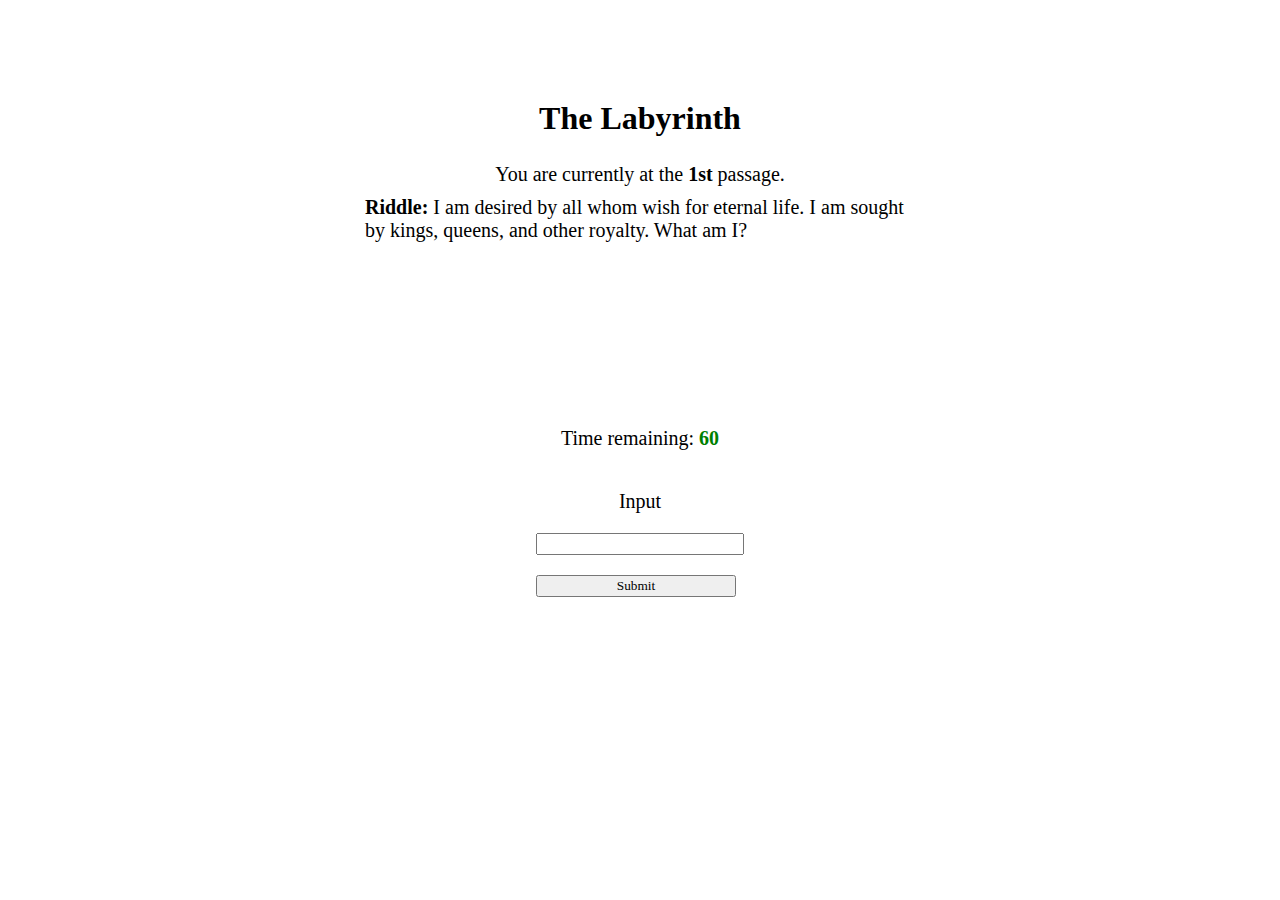
==== level.html @ a6ff6583 "Initial commit" ====
<!doctype html>
<html>
    <head>
        <link rel="stylesheet" href="style.css" />
        <script src="main.js"></script>
        <meta charset="utf-8" />
    </head>

    <body>
        <h1 style="text-align: center; margin-top: 100px">The Labyrinth</h1>
        <div id="info" class="center">
            <p>
                You are currently at the<b id="level-display">xxxx</b>passage.
            </p>
            <p style="width: 550px">
                <b>Riddle: </b>I am desired by all whom wish for eternal life. I
                am sought by kings, queens, and other royalty. What am I?
            </p>
        </div>
        <div id="content" class="center">
            <h1 id="code" style="font-size: 64px">undefined</h1>
            <p>
                Time remaining: <b id="time-display" style="color: green">60</b>
            </p>
            <p>Input</p>
            <form action="/index.html#2">
                <input type="text" id="code-input" name="code-input" required />
                <br />
                <input style="margin-top: 20px" type="submit" />
            </form>
        </div>
    </body>
</html>
---- style.css ----
body {
    background-image: url("https://t4.ftcdn.net/jpg/00/31/95/75/360_F_31957544_23WriAth1XMUHoEvaiTXjKWg43VZs2Wk.jpg");
}

* {
    font-family: Georgia, 'Times New Roman', Times, serif;
}

.center {
    display: flex;
    flex-direction: column;
    justify-content: center;
    align-items: center;
    // height: 600px;
    border: 0px;
}

#info p {
    margin-bottom: 5px;
    margin-top: 5px;
}

input {
    width: 200px;
}

ul {
    list-style: none;
    text-align: center;
}

p {
    font-size: 20px;
}
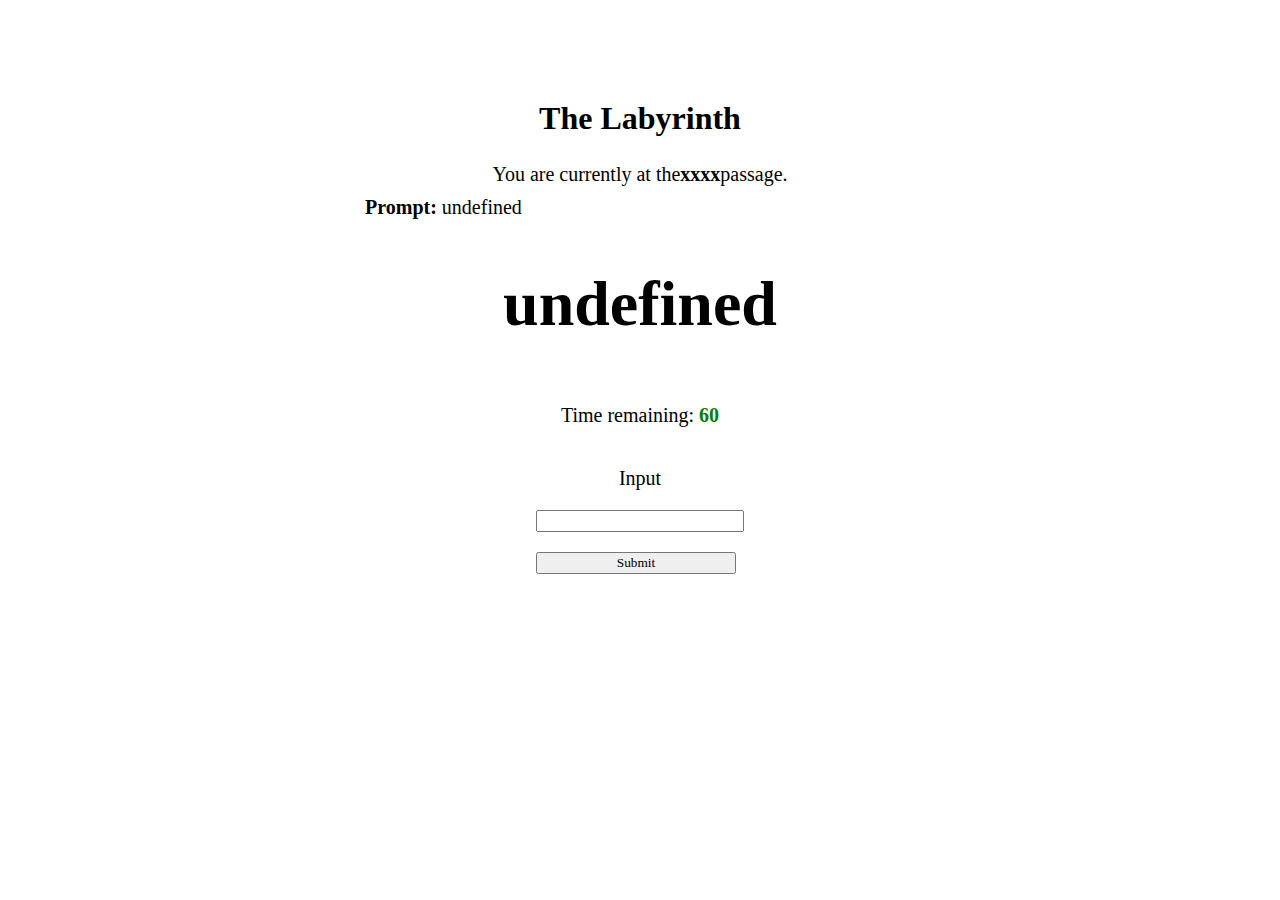
==== commit e6d6a12d: "update" ====
--- a/level.html
+++ b/level.html
@@ -1,33 +1,133 @@
-<!doctype html>
+<!DOCTYPE html>
 <html>
-    <head>
-        <link rel="stylesheet" href="style.css" />
-        <script src="main.js"></script>
-        <meta charset="utf-8" />
-    </head>
+	<head>
+		<link rel="stylesheet" href="style.css" />
+		<meta charset="utf-8" />
+		<script>
+			var LEVEL_DATA = [
+				// index = level #
+				// level 1
+				{
+					prompt: `
+						Lorem ipsum dolor sit amet, consectetur adipiscing elit.
+						Pellentesque consectetur est orci, et faucibus arcu auctor sed.
+						Nulla quis lectus odio.
+						Vivamus et nibh tempor risus consectetur efficitur.
+					`,
+					code: ["13012", "13013", "13014", "13015"],
+					solution: "test",
+				},
+			];
 
-    <body>
-        <h1 style="text-align: center; margin-top: 100px">The Labyrinth</h1>
-        <div id="info" class="center">
-            <p>
-                You are currently at the<b id="level-display">xxxx</b>passage.
-            </p>
-            <p style="width: 550px">
-                <b>Riddle: </b>I am desired by all whom wish for eternal life. I
-                am sought by kings, queens, and other royalty. What am I?
-            </p>
-        </div>
-        <div id="content" class="center">
-            <h1 id="code" style="font-size: 64px">undefined</h1>
-            <p>
-                Time remaining: <b id="time-display" style="color: green">60</b>
-            </p>
-            <p>Input</p>
-            <form action="/index.html#2">
-                <input type="text" id="code-input" name="code-input" required />
-                <br />
-                <input style="margin-top: 20px" type="submit" />
-            </form>
-        </div>
-    </body>
+			function parseGlyph(hex) {
+				return "&#" + parseInt(hex, 16);
+			}
+
+			function parseCode(code) {
+				let output = "";
+				code.forEach((hex) => {
+					output = output + parseGlyph(hex);
+				});
+
+				return output;
+			}
+
+			function parseLevelText(level) {
+				function getSuffix() {
+					switch (level) {
+						case 1:
+							return "st";
+						case 2:
+							return "nd";
+						case 3:
+							return "rd";
+					}
+
+					return "th";
+				}
+
+				return level + getSuffix();
+			}
+
+			function processInput(form) {
+				let level = parseInt(sessionStorage.getItem("level"), 10);
+				let input = document.getElementById("code-input").value;
+				let solution = LEVEL_DATA[level - 1].solution;
+
+				// handle code input here
+				if (input.toLowerCase() === solution.toLowerCase()) {
+					// if next level exists, go there
+					// otherwise win!
+					if (LEVEL_DATA[level] != null) {
+						sessionStorage.setItem("level", level + 1);
+						form.action = "./level.html";
+					} else {
+						sessionStorage.setItem("victory", 1);
+						form.action = "./result.html";
+					}
+				} else {
+					sessionStorage.setItem("victory", 0);
+					form.action = "./result.html";
+				}
+
+				return false;
+			}
+
+			function onLoad() {
+				let level = parseInt(sessionStorage.getItem("level"), 10);
+				let levelInfo = LEVEL_DATA[level - 1];
+
+				event.preventDefault();
+
+				// update level info
+				document.getElementById("prompt").innerHTML =
+					"<b>Prompt: </b>" + levelInfo.prompt;
+
+				document.getElementById("level-display").innerHTML =
+					" " + parseLevelText(level) + " ";
+
+				document.getElementById("code").innerHTML = parseCode(levelInfo.code);
+
+				// run timer
+				let timeLeft = 60;
+				function processTimer() {
+					if (timeLeft <= 0) {
+						console.log("Timer done");
+						sessionStorage.setItem("victory", 0);
+						window.location.replace("./result.html");
+						return;
+					}
+
+					timeLeft--;
+					window.setTimeout(processTimer, 1000);
+					document.getElementById("time-display").innerHTML = timeLeft;
+				}
+
+				window.setTimeout(processTimer, 1000);
+			}
+
+			window.addEventListener("load", onLoad, false);
+		</script>
+	</head>
+
+	<body>
+		<h1 style="text-align: center; margin-top: 100px">The Labyrinth</h1>
+		<div id="info" class="center">
+			<p>You are currently at the<b id="level-display">xxxx</b>passage.</p>
+			<p id="prompt" style="width: 550px">
+				<b>Prompt: </b>
+				undefined
+			</p>
+		</div>
+		<div id="content" class="center">
+			<h1 id="code" style="font-size: 64px">undefined</h1>
+			<p>Time remaining: <b id="time-display" style="color: green">60</b></p>
+			<p>Input</p>
+			<form id="input-code" action="#" onsubmit="processInput(this)">
+				<input type="text" id="code-input" name="code-input" required />
+				<br />
+				<input style="margin-top: 20px" type="submit" />
+			</form>
+		</div>
+	</body>
 </html>
--- a/style.css
+++ b/style.css
@@ -11,7 +11,6 @@
     flex-direction: column;
     justify-content: center;
     align-items: center;
-    // height: 600px;
     border: 0px;
 }
 
